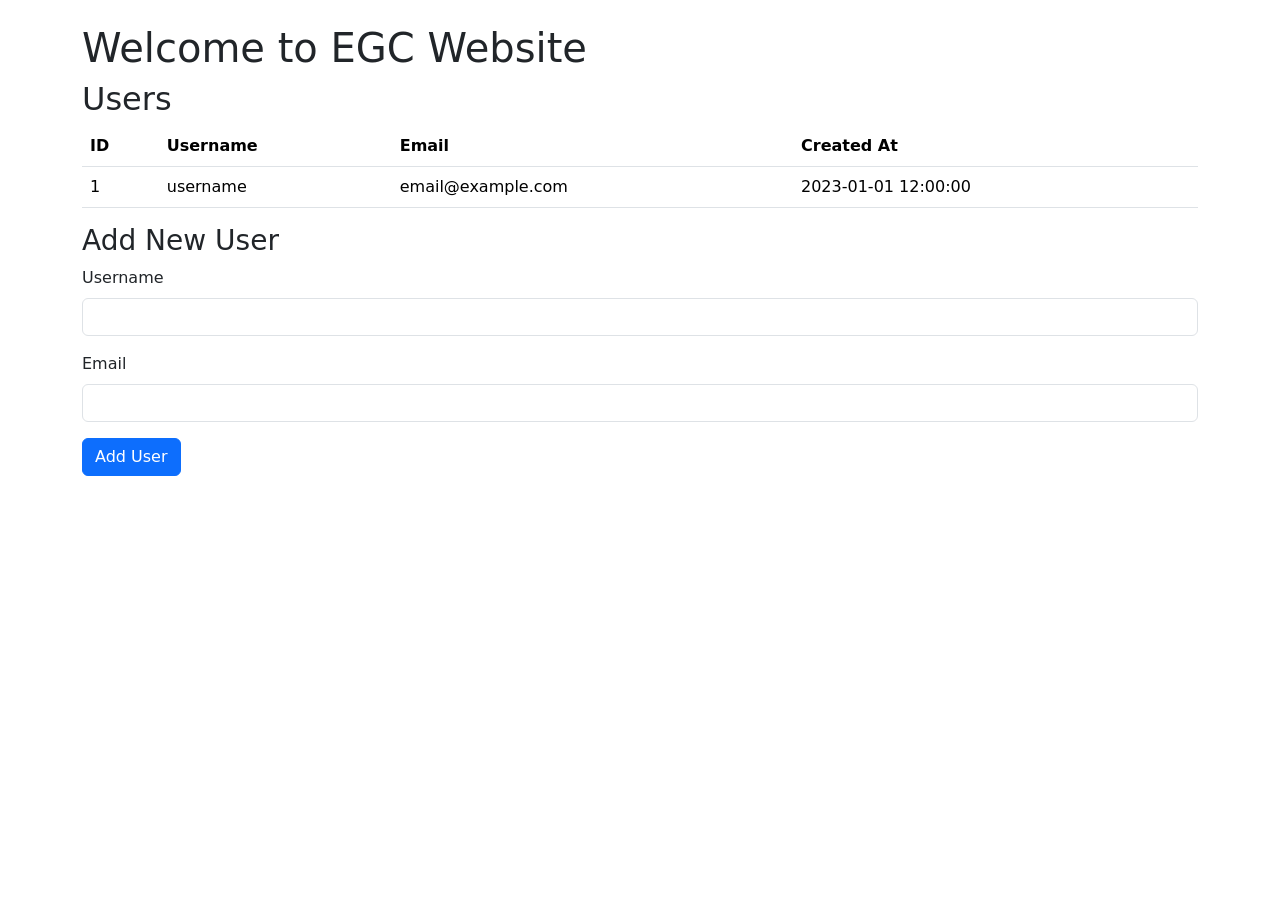
==== target/classes/templates/index.html @ ba708787 "Initial commit – Spring Boot child‑protection website" ====
<!DOCTYPE html>
<html xmlns:th="http://www.thymeleaf.org">
<head>
    <title>EGC Website - Users</title>
    <meta charset="UTF-8"/>
    <link href="https://cdn.jsdelivr.net/npm/bootstrap@5.3.0/dist/css/bootstrap.min.css" rel="stylesheet"/>
</head>
<body>
<div class="container mt-4">
    <h1>Welcome to EGC Website</h1>
    <h2>Users</h2>
    <table class="table" th:if="${#lists.size(users) > 0}">
        <thead>
            <tr>
                <th>ID</th>
                <th>Username</th>
                <th>Email</th>
                <th>Created At</th>
            </tr>
        </thead>
        <tbody>
            <tr th:each="user : ${users}">
                <td th:text="${user.id}">1</td>
                <td th:text="${user.username}">username</td>
                <td th:text="${user.email}">email@example.com</td>
                <td th:text="${#temporals.format(user.createdAt, 'yyyy-MM-dd HH:mm:ss')}">2023-01-01 12:00:00</td>
            </tr>
        </tbody>
    </table>
    
    <h3>Add New User</h3>
    <form th:action="@{/users}" method="post">
        <div class="mb-3">
            <label for="username" class="form-label">Username</label>
            <input type="text" class="form-control" id="username" name="username" required/>
        </div>
        <div class="mb-3">
            <label for="email" class="form-label">Email</label>
            <input type="email" class="form-control" id="email" name="email" required/>
        </div>
        <button type="submit" class="btn btn-primary">Add User</button>
    </form>
</div>
</body>
</html>
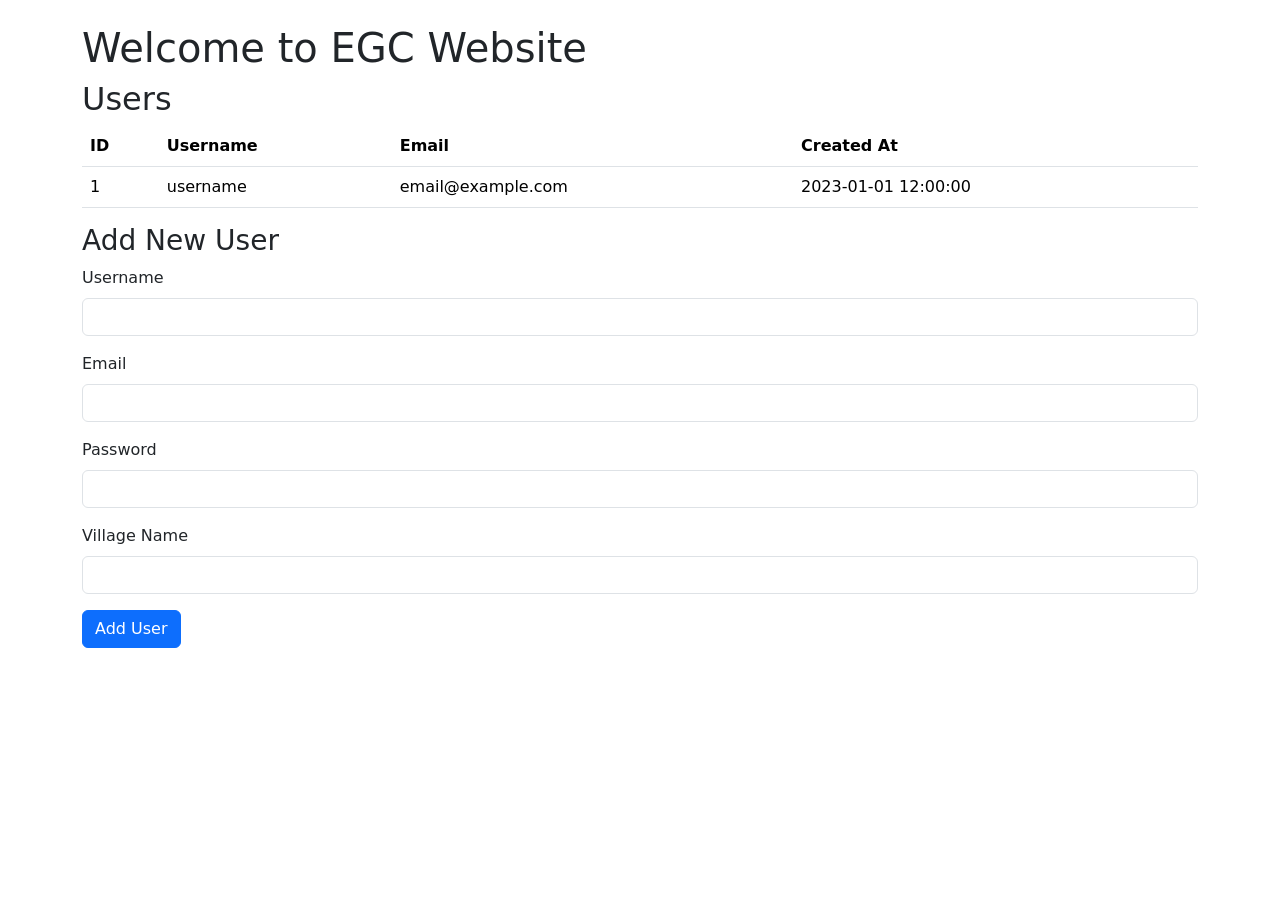
==== commit 30602df0: "??" ====
--- a/target/classes/templates/index.html
+++ b/target/classes/templates/index.html
@@ -38,6 +38,14 @@
             <label for="email" class="form-label">Email</label>
             <input type="email" class="form-control" id="email" name="email" required/>
         </div>
+        <div class="mb-3">
+            <label for="password" class="form-label">Password</label>
+            <input type="password" class="form-control" id="password" name="password" required/>
+        </div>
+        <div class="mb-3">
+            <label for="villageName" class="form-label">Village Name</label>
+            <input type="text" class="form-control" id="villageName" name="villageName" required/>
+        </div>
         <button type="submit" class="btn btn-primary">Add User</button>
     </form>
 </div>
